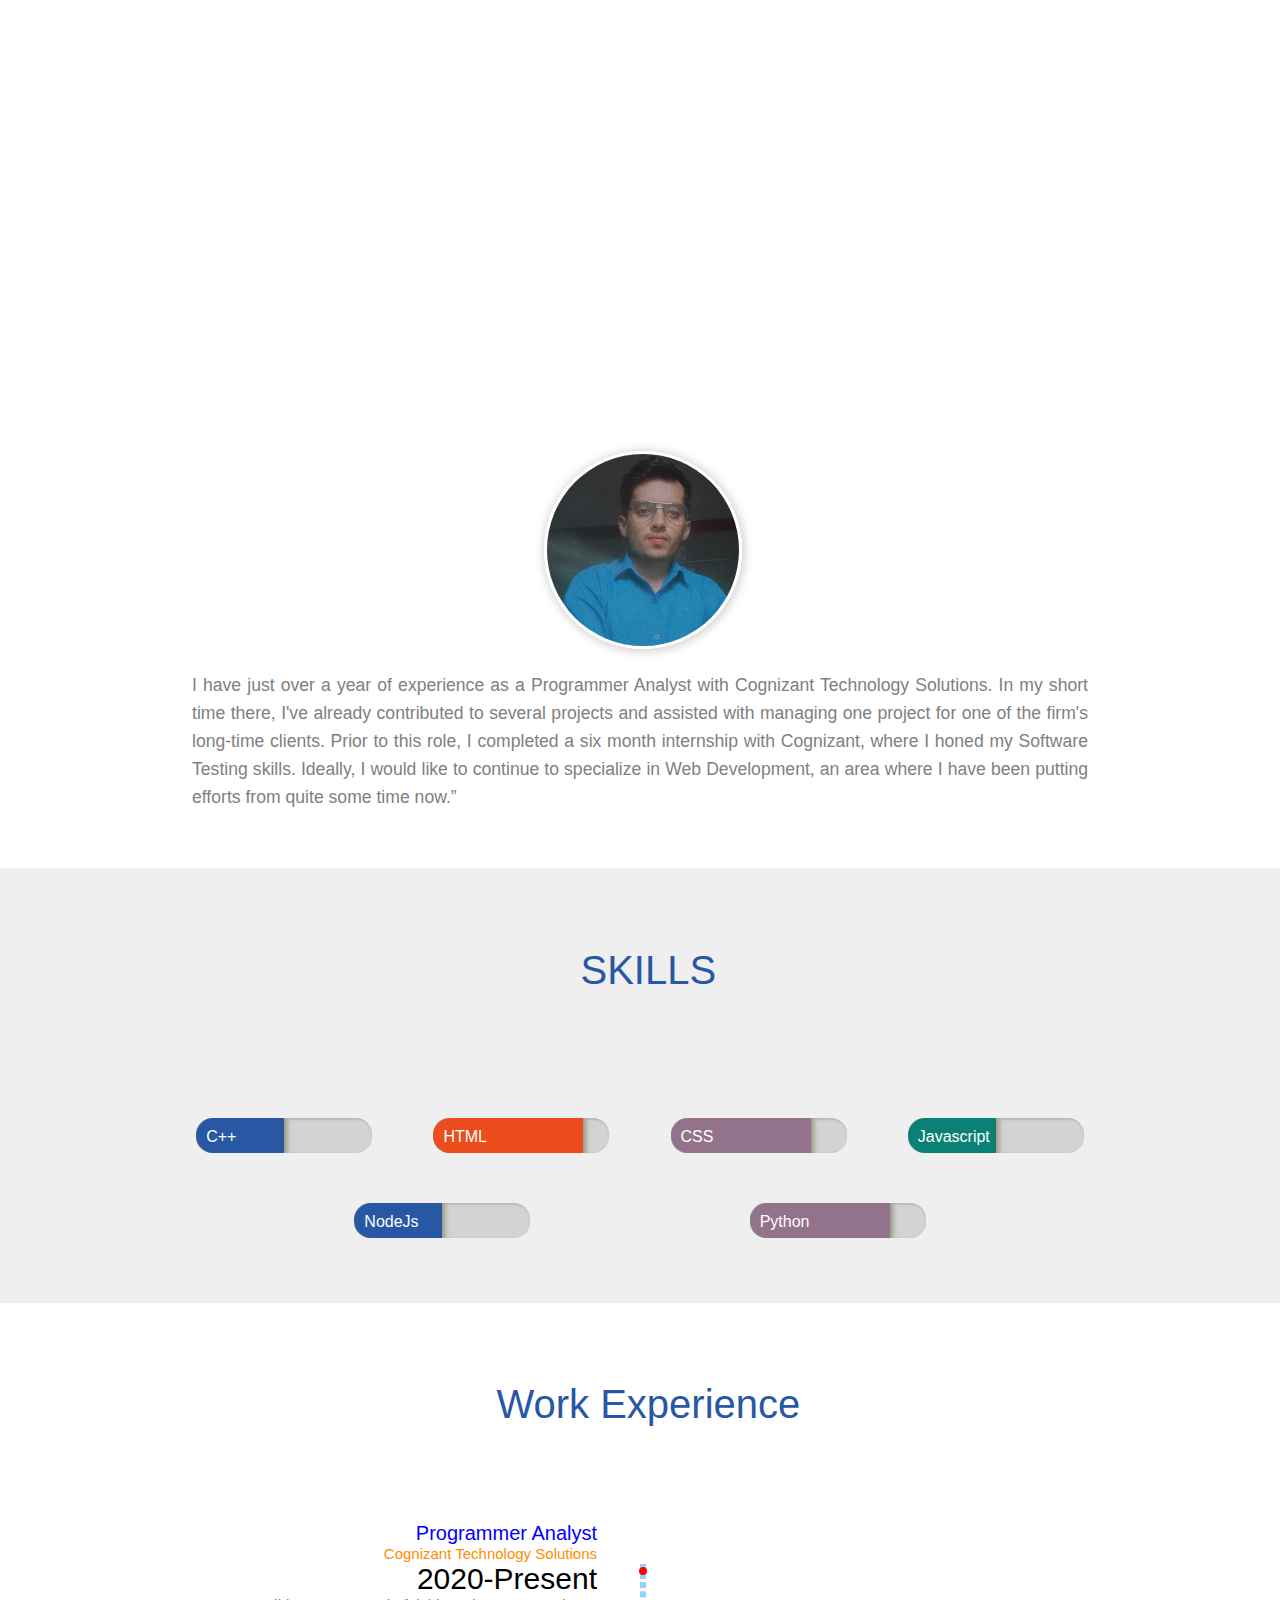
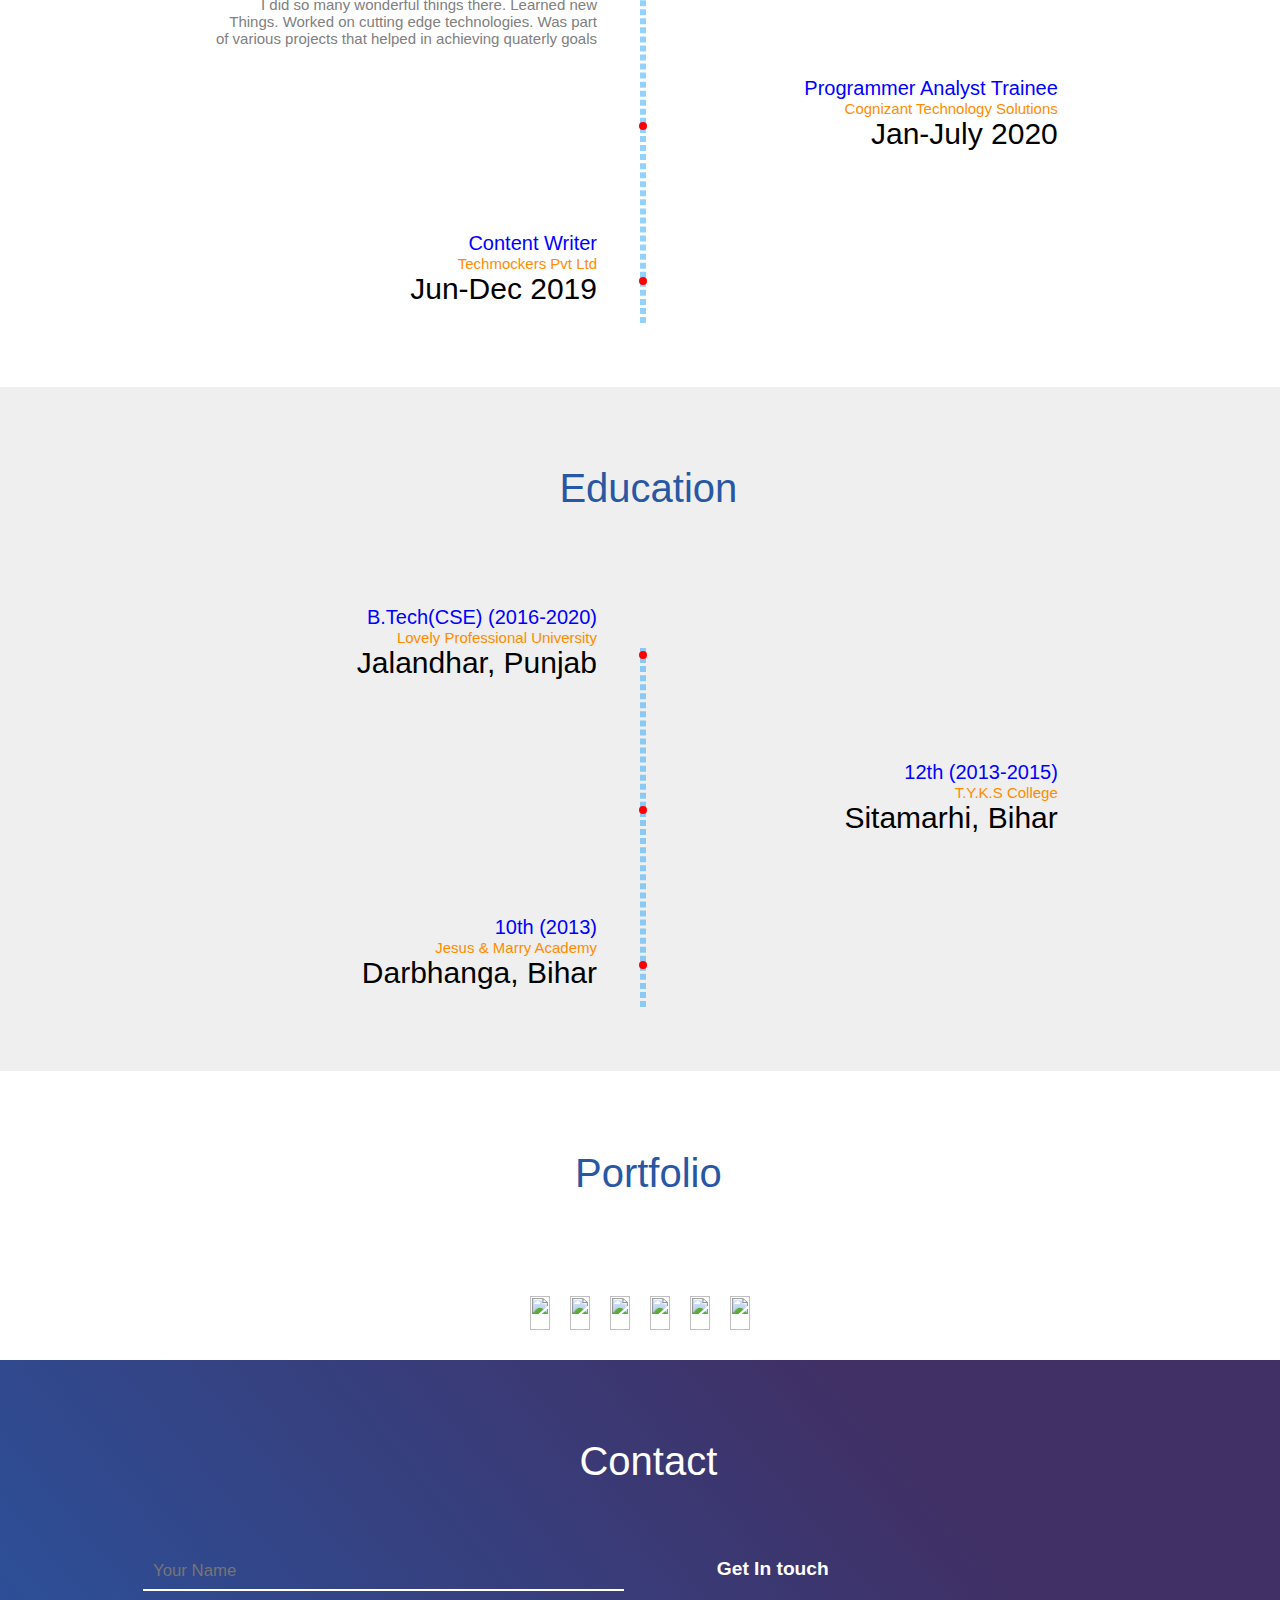
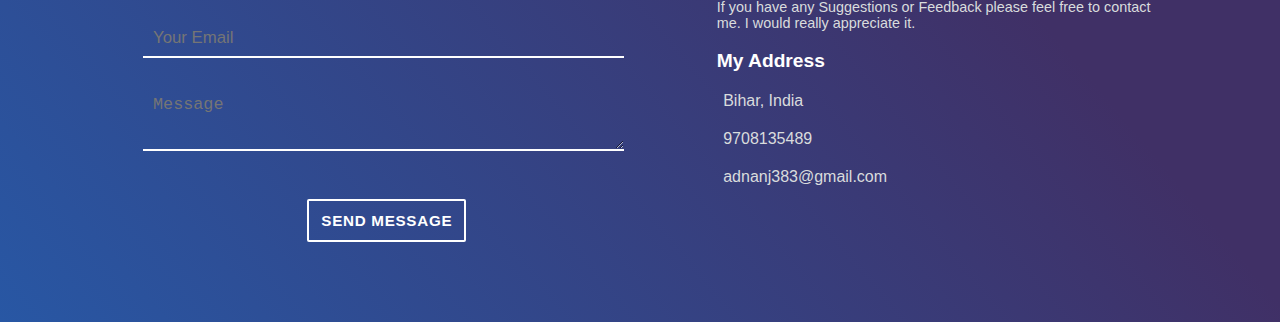
==== index.html @ f99e41be "My portfolio" ====
<!DOCTYPE html>
<html>
<head>
    <title>
        Adnan Jawed
    </title>
    <link rel="stylesheet" type="text/css" href="style.css"> 

    <link rel="stylesheet" href="https://use.fontawesome.com/releases/v5.5.0/css/all.css" integrity="sha384-B4dIYHKNBt8Bc12p+WXckhzcICo0wtJAoU8YZTY5qE0Id1GSseTk6S+L3BlXeVIU" crossorigin="anonymous">

</head>
<body>

    <header id="body-header">
        <nav>

            <ul class="horizontal-list text-center nav-menu">
                <li>
                    <a href="#"> Home </a>
                </li>
                <li>
                    <a href="#about"> About </a>
                </li>
                <li>
                    <a href="#skills"> Skills </a>
                </li>
                <li>
                    <a href="#experience">Experience</a>
                </li>
                <li>
                    <a href="#education">Education</a>
                </li>
                <li>
                    <a href="#portfolio">Portfolio</a>
                </li>
                <li>
                    <a href="#contact">Contact</a>
                </li>


            </ul>
        </nav>

        <div id="name-social-container">
            <div class="text-center">
                <h1 id="my-name">
                    Adnan Jawed
                </h1>
            </div>
            <div>
                <ul class="horizontal-list text-center social-icons">
                    <li>
                        <a href="https://www.linkedin.com/in/adnan2204/">
                            <i class="fab fa-linkedin-in"></i>
                        </a>
                    </li>

                    <li>
                        <a href="https://stackoverflow.com/users/7710391/adnan-jawed">
                            <i class="fab fa-stack-overflow"></i>
                        </a>
                    </li>

                    <li>
                        <a href="https://www.facebook.com/adnan.jawed.37">
                            <i class="fab fa-facebook-square"></i>
                        </a>
                    </li>
                    <li>
                        <a href="https://github.com/adnanj383">
                            <i class="fab fa-github"></i>
                        </a>
                    </li>


                </ul>

            </div>

        </div>

    </header>
    <main>

        <section id="about">
            <div id ="my-image">
                <img src="image/profilepic.jpg">
            </div>
            <div id="about-para">
            <p>I have just over a year of experience as a Programmer Analyst with Cognizant Technology Solutions. In my short time there, I've already contributed to several projects and assisted with managing one project for one of the firm's long-time clients. Prior to this role, I completed a six month internship with Cognizant, where I honed my Software Testing skills. Ideally, I would like to continue to specialize in Web Development, an area where I have been putting efforts from quite some time now.”
            </p>
        </div>

        </section>

        <section id="skills">
            <h1 class="section-heading mb75px ">
                <span>
                    <i class="fas fa-chalkboard-teacher"></i>
                </span>
                <span> SKILLS </span>
            </h1>

            <div class="skills-display">

                <div class="skill-progress">
                    <div class="fifty-percent mb-blue">
                        <div class="skill-name">
                            <span> C++ </span>
                        </div>
                    </div>
                </div>
                <div class="skill-progress">
                    <div class="eighty-five-percent mb-orange">
                        <div class="skill-name">
                            <span> HTML </span>
                        </div>
                    </div>
                </div>
                <div class="skill-progress">
                    <div class="eighty-percent mb-light-purple">
                        <div class="skill-name">
                            <span> CSS </span>
                        </div>
                    </div>
                </div>
                <div class="skill-progress">
                    <div class="fifty-percent mb-teal">
                        <div class="skill-name">
                            <span> Javascript </span>
                        </div>
                    </div>
                </div>
                <div class="skill-progress">
                    <div class="fifty-percent mb-blue">
                        <div class="skill-name">
                            <span> NodeJs </span>
                        </div>
                    </div>
                </div>
                <div class="skill-progress">
                    <div class="eighty-percent mb-light-purple">
                        <div class="skill-name">
                            <span> Python </span>
                        </div>
                    </div>
                </div>

            </div>

        </section>


        <section id="experience">
            <h1 class = "section-heading mb75px">
                <span>
                    <i class="fas fa-briefcase"></i>
                </span>
                <span>Work Experience </span>
            </h1>
            <div class ="timeline">
                <div class ="timeline-box">
                    <div class ="position">Programmer Analyst</div>
                    <div class="company">Cognizant Technology Solutions</div>
                    <div class="period">2020-Present</div>
                    <div class="desc">I did so many wonderful things there. Learned new Things. Worked on cutting edge technologies. Was part of various projects that helped in achieving quaterly goals</div>
                </div>
                <div class ="timeline-box">
                    <div class="position">Programmer Analyst Trainee</div>
                    <div class="company">Cognizant Technology Solutions</div>
                    <div class="period">Jan-July 2020</div>
                    <div class="desc"></div>
                </div>
                <div class ="timeline-box">
                    <div class="position">Content Writer</div>
                    <div class="company">Techmockers Pvt Ltd</div>
                    <div class="period">Jun-Dec 2019</div>
                    <div class="desc"></div>
                </div>
                <div class = "timeline-divider">
                    <div class="timeline-traveller">
                        <i class="fas fa-plane"></i>
                </div>
            </div>

        </section>

        <section id="education">
             <h1 class = "section-heading mb75px">
                <span>
                    <i class="fas fa-graduation-cap"></i>
                </span>
                <span>Education </span>
            </h1>
            <div class ="timeline">
                <div class ="timeline-box">
                    <div class="position">B.Tech(CSE) (2016-2020)</div>
                    <div class="company">Lovely Professional University</div>
                    <div class="period">Jalandhar, Punjab</div>
                </div>
                <div class ="timeline-box">
                    <div class="position">12th (2013-2015)</div>
                    <div class="company">T.Y.K.S College</div>
                    <div class="period">Sitamarhi, Bihar</div>
                </div>
                <div class ="timeline-box">
                    <div class="position">10th (2013)</div>
                    <div class=company>Jesus & Marry Academy</div>
                    <div class="period">Darbhanga, Bihar</div>
                </div>
                <div class = "timeline-divider">
                    <div class="timeline-traveller">
                       <i class="fas fa-car-side"></i>
                </div>
            </div>


        </section>

        <section id="portfolio">
             <h1 class="section-heading mb75px">
                <span>
                    <i class="fas fa-th-list"></i>
                </span>
                <span> Portfolio </span>
            </h1>

            <div id="portfolio-container">

                <div class="portfolio-image-container">
                    <img src="https://ninjasfiles.s3.amazonaws.com/asset_0000000000000025_1550237330_codezen_2.png">
                    <div class="portfolio-details">
                        <p>
                            Write here basic details about the project.
                        </p>
                    </div>

                </div>
                <div class="portfolio-image-container">
                    <img src="https://ninjasfiles.s3.amazonaws.com/asset_0000000000000025_1550237330_codezen_2.png">
                    <div class="portfolio-details">
                        <p>
                            Write here basic details about the project.
                        </p>
                    </div>

                </div>
                <div class="portfolio-image-container">
                    <img src="https://ninjasfiles.s3.amazonaws.com/asset_0000000000000025_1550237330_codezen_2.png">
                    <div class="portfolio-details">
                        <p>
                            Write here basic details about the project.
                        </p>
                    </div>

                </div>
                <div class="portfolio-image-container">
                    <img src="https://ninjasfiles.s3.amazonaws.com/asset_0000000000000024_1550237299_codezen.png">
                    <div class="portfolio-details">
                        <p>
                            Write here basic details about the project.
                        </p>
                    </div>

                </div>
                <div class="portfolio-image-container">
                    <img src="https://ninjasfiles.s3.amazonaws.com/asset_0000000000000024_1550237299_codezen.png">
                    <div class="portfolio-details">
                        <p>
                            Write here basic details about the project.
                        </p>
                    </div>

                </div>
                <div class="portfolio-image-container">
                    <img src="https://ninjasfiles.s3.amazonaws.com/asset_0000000000000024_1550237299_codezen.png">
                    <div class="portfolio-details">
                        <p>
                            Write here basic details about the project.
                        </p>
                    </div>

                </div>

            </div>
        </section>

        </section>
            <section id="contact">
            <h1 class="section-heading mb50px">
                <span>
                    <i class="far fa-address-card"></i>
                </span>
                <span> Contact </span>
            </h1>
            <div id="contact-container">

                <div id="contact-form-container">
                    <form id="contact-form">
                        <input id="input-name" name="name" type="text" placeholder="Your Name">
                        <input id="input-email" name="input-email" type="text" required placeholder="Your Email">
                        <textarea id="input-message" name="input-message" rows="2" cols=40 placeholder="Message"></textarea>
                        <button class="sub-btn" type="submit">SEND MESSAGE</button>
                    </form>
                </div>
                <div id="my-details-container">

                    <h3> Get In touch </h3>
                    <p> If you have any Suggestions or Feedback please feel free to contact me.
                    I would really appreciate it. </p>

                    <h3> My Address </h3>
                    <div class="my-details-info-container">
                        <i class="fas fa-map-marker-alt"></i>
                        <span>Bihar, India</span>
                    </div>
                    <div class="my-details-info-container">
                        <i class="fas fa-mobile-alt"></i>
                        <span>9708135489</span>
                    </div>
                    <div class="my-details-info-container">
                        <i class="far fa-envelope"></i>
                        <span>adnanj383@gmail.com</span>
                    </div>
                </div>
            </div>

            <div class="text-center social-icons">

                <ul class="horizontal-list">

                    <li>
                        <a href="https://www.linkedin.com/in/adnan2204/">
                            <i class="fab fa-linkedin-in"></i>
                        </a>
                    </li>

                    <li>
                        <a href="https://stackoverflow.com/users/7710391/adnan-jawed">
                            <i class="fab fa-stack-overflow"></i>
                        </a>
                    </li>

                    <li>
                        <a href="https://www.facebook.com/adnan.jawed.37">
                            <i class="fab fa-facebook-square"></i>
                        </a>
                    </li>
                    <li>
                        <a href="https://github.com/adnanj383">
                            <i class="fab fa-github"></i>
                        </a>
                    </li>
                </ul>
            </div>
        </section>

    </main>

</body>
</html>
---- style.css ----
body {
    margin: 0px;
    font-family: sans-serif;
    font-size: 30px;
}



/* Body Header */

#body-header {
    height: 65vh;
    opacity: 0.8;
    background-image: url(https://ninjasfiles.s3.amazonaws.com/asset_0000000000000020_1549743985_macbook_mouse.jpg);
    background-size: cover;
    background-position: center;
    background-attachment: fixed;
    padding-top: 1.2rem;
}



/* Horizontal Lists */

.horizontal-list {
    list-style: none;
    padding-left: 0px;
    margin: 0px;
}

.horizontal-list li {
    display: inline-block;
    margin: 0px 8px 8px 0px;
    font-weight: 100;
    font-size: 0.9rem;
}

.horizontal-list li a {
    color: white;
    text-decoration: none;
}

.nav-menu li a {
    transition: color 0.5s, border-bottom 4s;
}

.nav-menu li a:hover {
    color: lightgrey;
    border-bottom: 1px solid black;
}

.text-center {
    text-align: center;
}



/* Name and Social Icons*/

#name-social-container {
    margin-top: 20vh;
}

#my-name {
    font-size: 3rem;
    letter-spacing: 0.1rem;
    color: white;
    font-weight: 700;
    margin-bottom: 0.5rem;
}

.social-icons li a i {
    /*color: red;*/
    padding: 10px;
    font-size: 1rem;
    border-radius: 50%;
}

.social-icons li a i:hover {
    box-shadow: 0px 0px 6px 4px rgba(230, 196, 196, 0.3);
}



/*Section Classes*/

section {
    width: 100%;
    /*height: 75vh;*/
    display: flex;
    flex-direction: column;
    align-items: center;
}

section:nth-child(2n) {
    background-color: #9e9b9b29;
}

section:nth-child(2n + 1) {
    background-color: white;
}

.section-heading {
    width: auto;
    padding: 20px 10px 10px;
    font-weight: 400;
}

.section-heading span {
    font-size: 40px;
    color: #2857a4;
    display: inline-block;
    padding-top: 10px;
    margin-right: 0.5rem;
}



/*About Section*/

#about {
    height: auto;
    width: 100%;
    position: relative;
    margin-bottom: 30px;
}

#my-image {
    height: 12rem;
    width: 12rem;
    margin: auto;
    margin-top: -17vh;
}

#my-image img {
    height: 100%;
    width: 100%;
    border-radius: 50%;
    border: 3px solid white;
    box-shadow: 1px 1px 10px 2px lightgrey;
}

#about-para {
    padding: 10px;
    width: 70%;
    text-align: justify;
    color: grey;
    line-height: 28px;
    font-size: 1.1rem;
    margin: auto;
}



/*Skills Section*/

.skills-display {
    width: 75%;
    padding: 10px;
    margin-bottom: 30px;
    display: flex;
    flex-wrap: wrap;
    justify-content: space-evenly;
}

.skill-progress {
    width: 11rem;
    height: 2.2rem;
    background-color: lightgrey;
    border-radius: 1rem;
    box-shadow: 1px 1px 2px 1px #b9b9b9 inset;
    margin: 25px;
    overflow: hidden;
}

.skill-progress > div {
    border-radius: 20px 0px 0px 20px;
    box-shadow: 1px 1px 5px 2px #989882;
}

.skill-name span {
    color: white;
    font-size: 1rem;
    margin-left: 10px;
    vertical-align: middle;
}
/*Timeline*/
.timeline{
	position: relative;
	width: 75%;
	/*border: 2px solid black;*/
}
.timeline-box{
	position: relative;
	margin: 5px;
	width: 40%;
	left:5%;
	min-height: 150px;
	/*border:2px solid black;*/
	/*background: linear-gradient(pink,red);*/
	font-family: sans-serif;
    font-size: 30px;
}
.position{
	text-align: right;
	color: blue;
	font-size: 20px;
}
.company{
	text-align: right;
	color: #FF8C00;
	font-size: 15px;
}
.period{
	text-align:right;
	color: black; 
}
.desc{
	text-indent: justify;
	text-align: right;
	color: grey;
	font-size: 15px;
}

.timeline-box:nth-child(2n){
	left: 53%;
	
}
.timeline-box:nth-child(2n+1)::after{
	content: '';
	position: absolute;
	top: 30%;
	right:-13%;
	border-radius: 50%;
	width: 0.5rem;
	height: 0.5rem;
	background-color: red;
	z-index: 1;

}
.timeline-box:nth-child(2n)::after{
	content: '';
	position: absolute;
	top: 30%;
	left:-9%;
	border-radius: 50%;
	width: 0.5rem;
	height: 0.5rem;
	background-color: red;
	z-index: 1;

}
.timeline-divider{
	position: absolute;
	height: 75%;
	width: 0;
	border: 3px dashed #0096fa6b;
	top:10%;
	left:50%;
}
@media screen and (max-width: 600px){
	.timeline-divider{
		left:5%;
	}
	.timeline-box{
		left: 12% !important; 
		width: 80%;
	}
	.timeline-box:nth-child(2n+1)::after{
		left: -12%;
	}
	.timeline-box:nth-child(2n)::after{
		left: -12%;
	}
	/*.timeline-box:nth-child(2n){
		left: 12%;
	}*/
}
.timeline-traveller{
	position: sticky;
	top: 30%;
	transform: rotate(90deg);
	z-index: 2;
}





/* Portfolio Section */

#portfolio-container {
    box-sizing: border-box;
    display: flex;
    flex-wrap: wrap;
    padding: 0 50px;
    margin-bottom: 20px;
    justify-content: space-around;
}

.portfolio-image-container {
    max-width: 300px;
    overflow: hidden;
    margin: 10px;
    background-size: cover;
    background-repeat: no-repeat;
    position: relative;
}

.portfolio-image-container img {
    width: 100%;
    height: 100%;
}

.portfolio-details {
    transition: all 0.5s ease-in-out;
    position: absolute;
    top: 0;
    left: 0;
    height: 100%;
    color: transparent;
    text-align: center;
    padding: 10px;
}

.portfolio-image-container:hover {
    box-shadow: 0 0 20px #74ADC8;
}

.portfolio-image-container:hover .portfolio-details {
    background-color: #80808078;
    color: white;
}



/* Common Margin Classes */

.mb75px {
    margin-bottom: 75px;
}



/*common color classes */

.text-highlight {
    color: #2857a4;
    font-weight: 600;

}



/* setting background-color */

.mb-blue {
    background-color: #2857a4;
}

.mb-orange {
    background-color: #ec4d1c;
}

.mb-teal {
    background-color: #0b8176;
}

.mb-light-purple {
    background-color: #93738c;
}



/*Percentage Classes */

.eighty-five-percent {
    height: inherit;
    width: 85%;
}

.eighty-percent {
    height: inherit;
    width: 80%;
}

.fifty-percent {
    height: inherit;
    width: 50%;
}
/* Contact Form */

#contact {
    background-color: #0abcf9;
    background-image: linear-gradient(50deg, #2857a4 0%, #403066 74%);
    color: white;
    padding-bottom: 40px;
}

#contact h1,
#contact h1 span {
    color: white;
}

#contact-form {
    margin-left: 20%;
}

#contact-container {
    display: flex;
}

#my-details-container {
    width: 35%;
    margin-left: 6%;
}

#my-details-container h3 {
    color: white;
    font-weight: 550;
    font-size: 1.2rem;
}

#contact-form-container {
    width: 50%;
}

#my-details-container p {
    color: #d9dcdd;
    font-size: 0.9rem;
}

.my-details-info-container {
    margin-bottom: 20px;
    color: #d9dcdd;
    font-size: 1rem;
}

.my-details-info-container span {
    margin-left: 0.4rem;
}

.my-details-info-container i {
    color: white;
}

.my-details-icon {
    width: 1rem;
    height: 1rem;
    vertical-align: bottom;
    margin-right: 0.5rem;
}


#contact-form input,
textarea {
    max-width: 90%;
    margin: 15px;
    padding: 4px 10px;
    border: 0px solid transparent;
    border-bottom: 2px solid white;
    color: #d9dcdd;
    background: transparent;
    width: 90%;
    line-height: 1.6;
    font-size: 1.05rem;
}

#contact-form button[type="submit"] {
    background: transparent;
    font-size: 0.95rem;
    border: 2px solid white;
    margin-top: 5%;
    margin-left: 35%;
    border-radius: 2px;
    color: white;
    font-family: sans-serif;
    font-weight: 700;
    letter-spacing: 0.046875em;
    line-height: 1;
    padding: 0.8em 0.8em 0.78em;
    text-transform: uppercase;
}

#contact-form button:hover {
    background: white;
    color: #13386fe0;
}

#contact .social-icons li a i {
    font-size: 1.2rem;
    margin: 40px 10px 10px;
    padding: 10px 14px 20px 10px;

}

input:focus,
select:focus,
textarea:focus,
button:focus {
    outline: none;
}
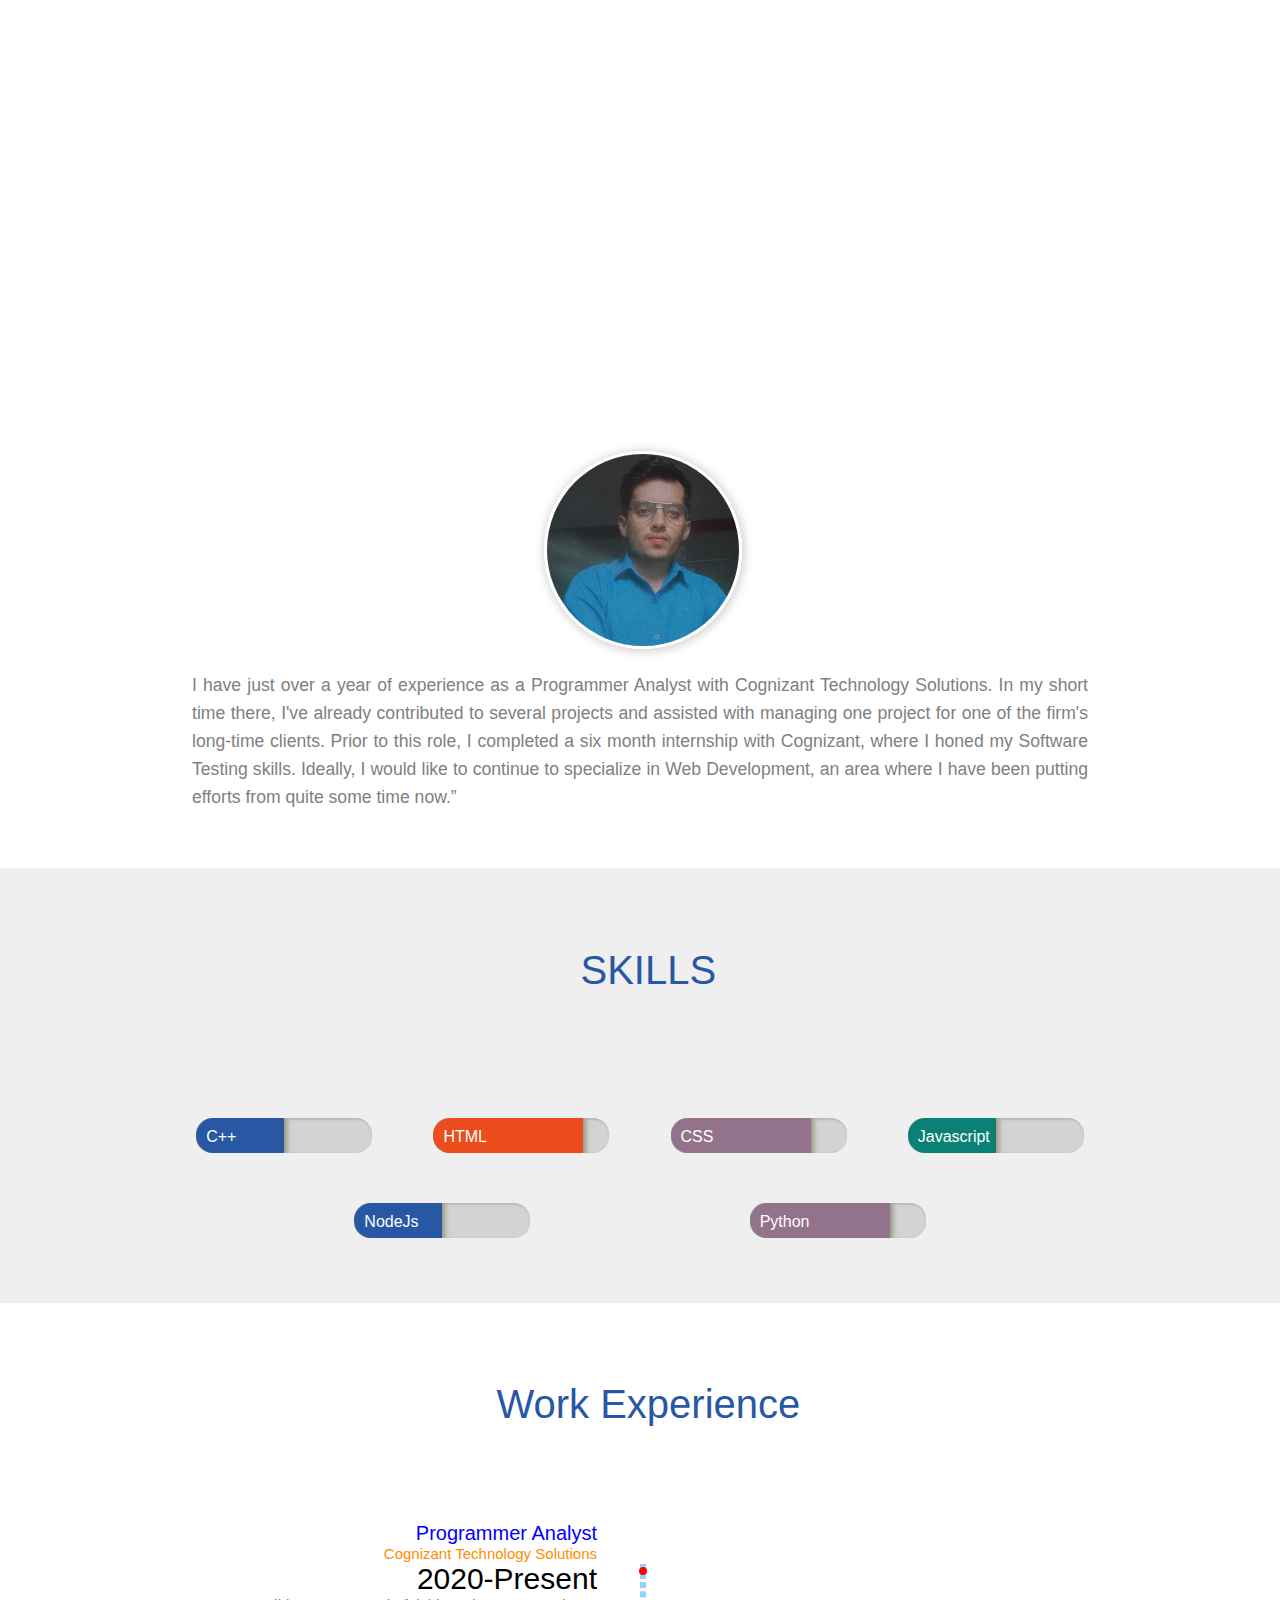
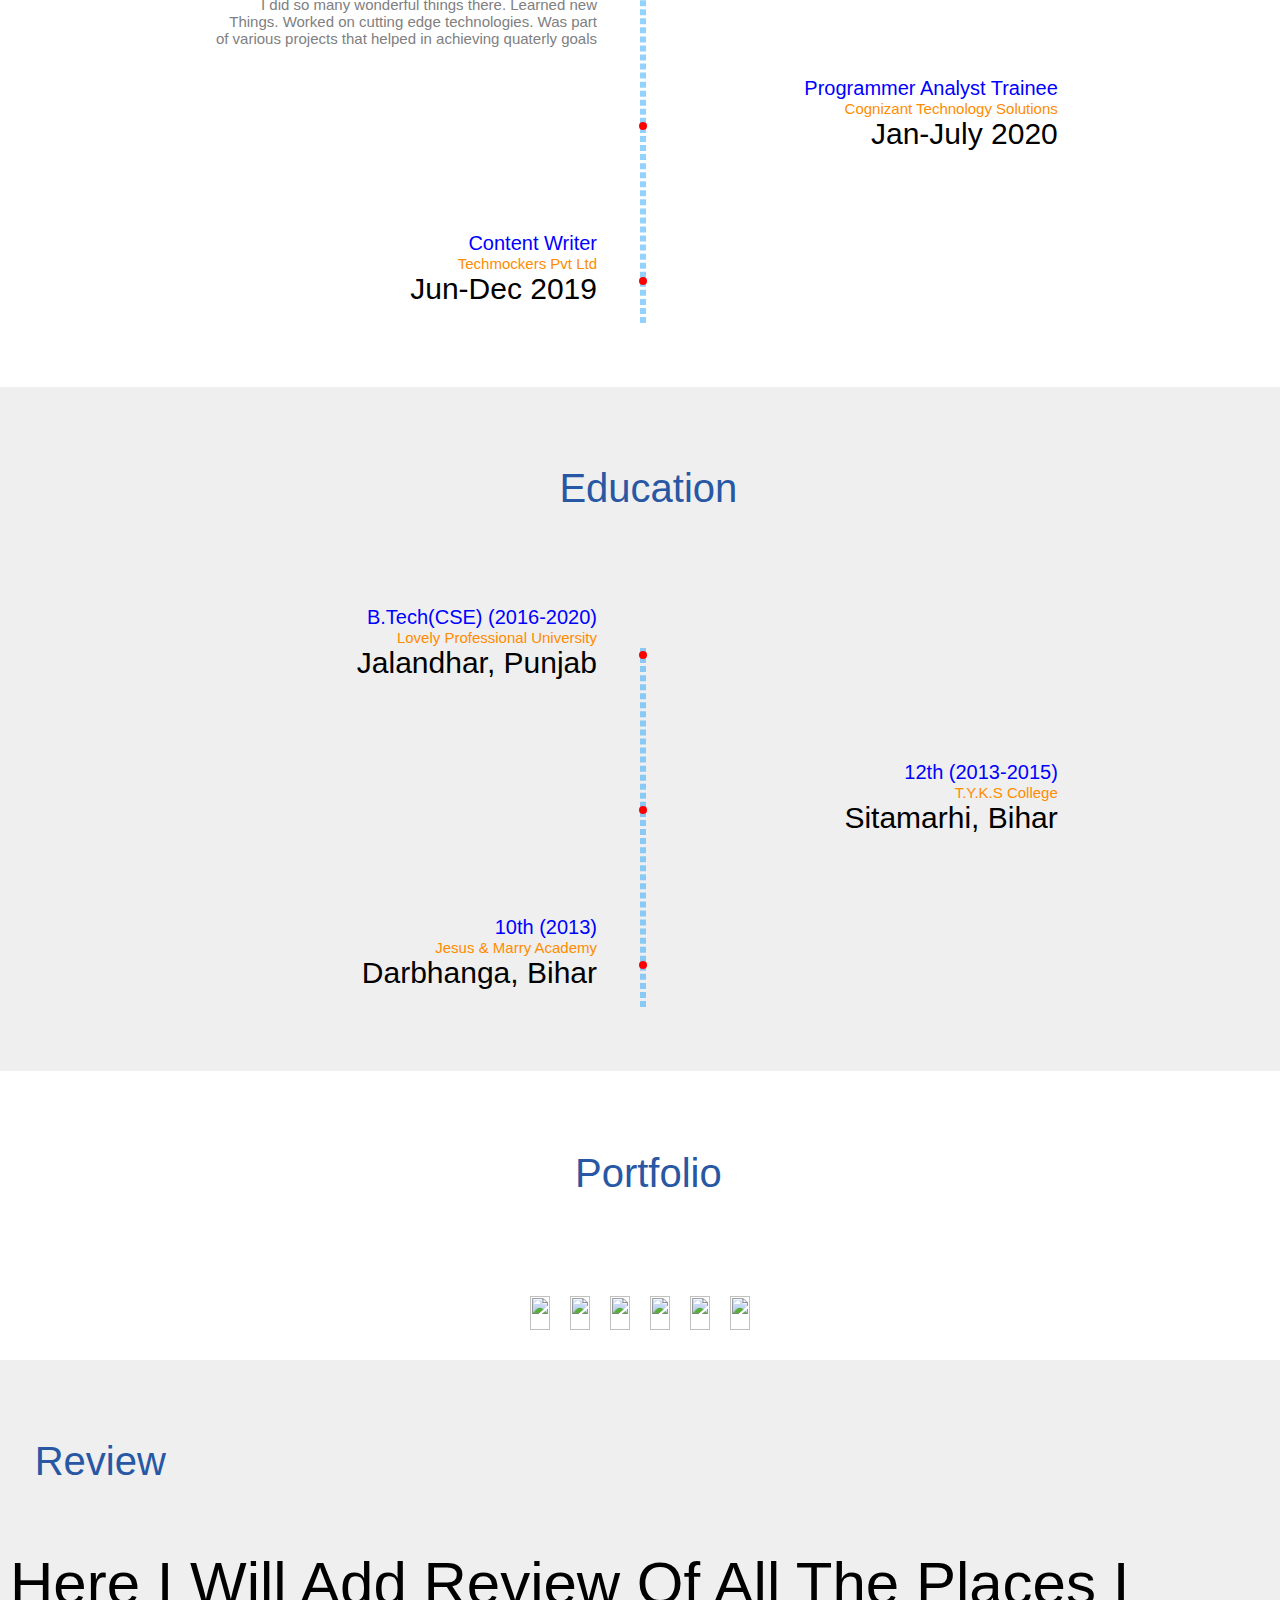
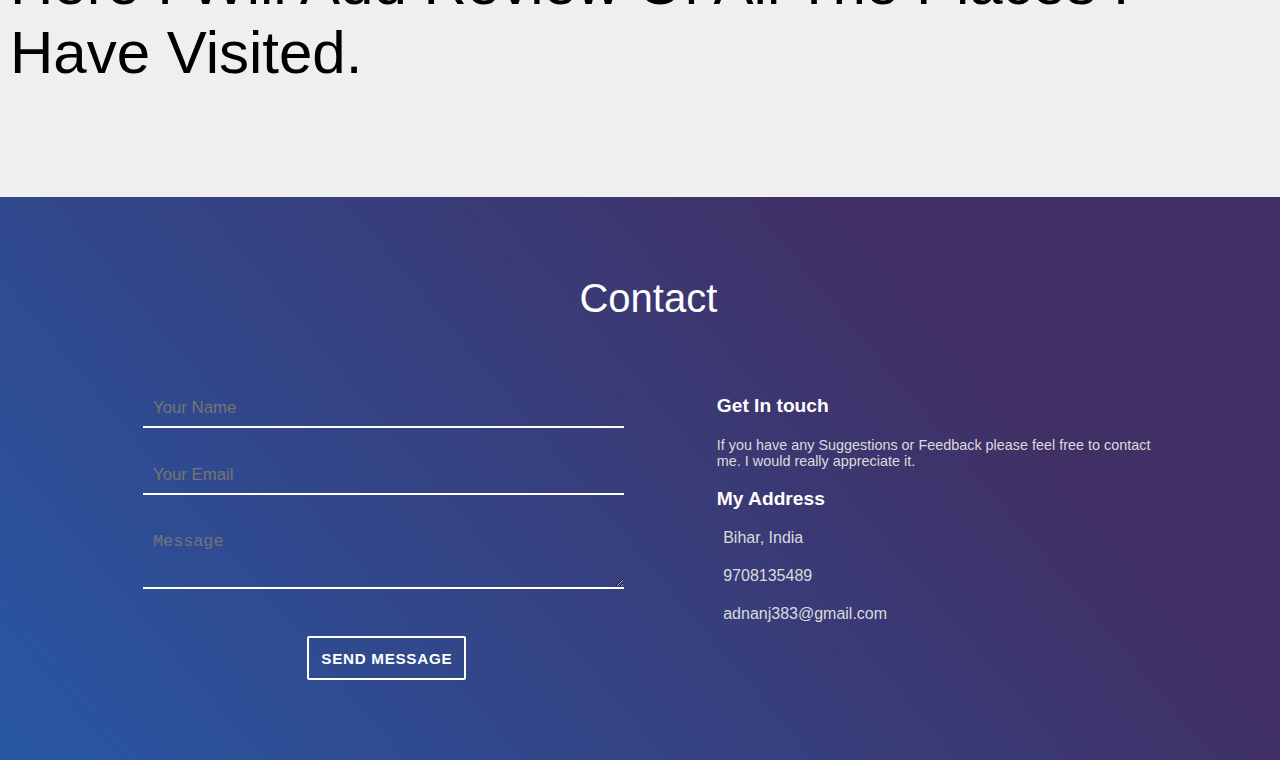
==== commit 67a97693: "Adding review Section" ====
--- a/index.html
+++ b/index.html
@@ -34,6 +34,9 @@
                     <a href="#portfolio">Portfolio</a>
                 </li>
                 <li>
+                    <a href = "#review">Review</a>
+                </li>
+                <li>
                     <a href="#contact">Contact</a>
                 </li>
 
@@ -285,6 +288,19 @@
             </div>
         </section>
 
+            <section id = "review">
+                <h1 class = "section-heading mb50px">
+                    <span>
+                        <i class = "far fa-address-card"></i>
+                    </span>
+                    <span>Review</span>
+                    <div>
+                        <p>
+                            Here I Will Add Review Of All The Places I Have Visited.
+                        </p>
+                    </div>
+                </h1>
+            </section>
         </section>
             <section id="contact">
             <h1 class="section-heading mb50px">
@@ -292,6 +308,7 @@
                     <i class="far fa-address-card"></i>
                 </span>
                 <span> Contact </span>
+                
             </h1>
             <div id="contact-container">
 
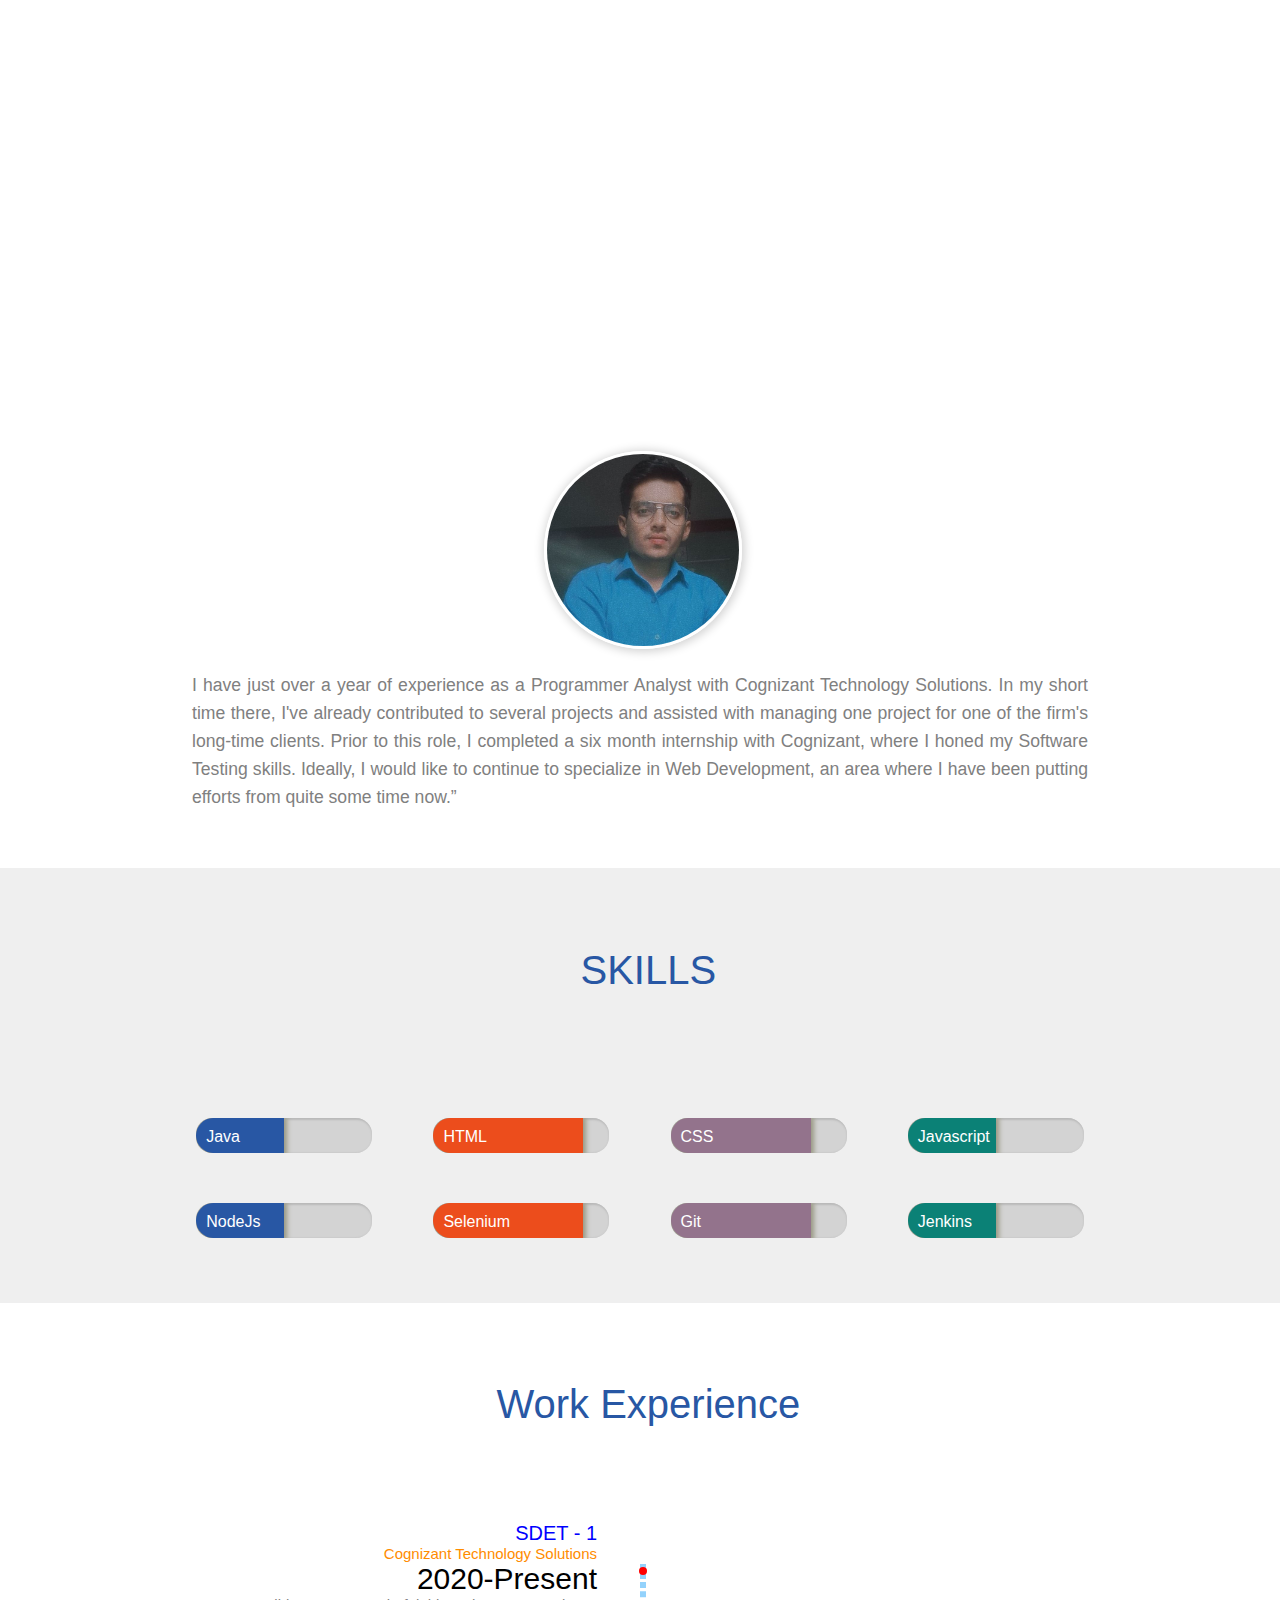
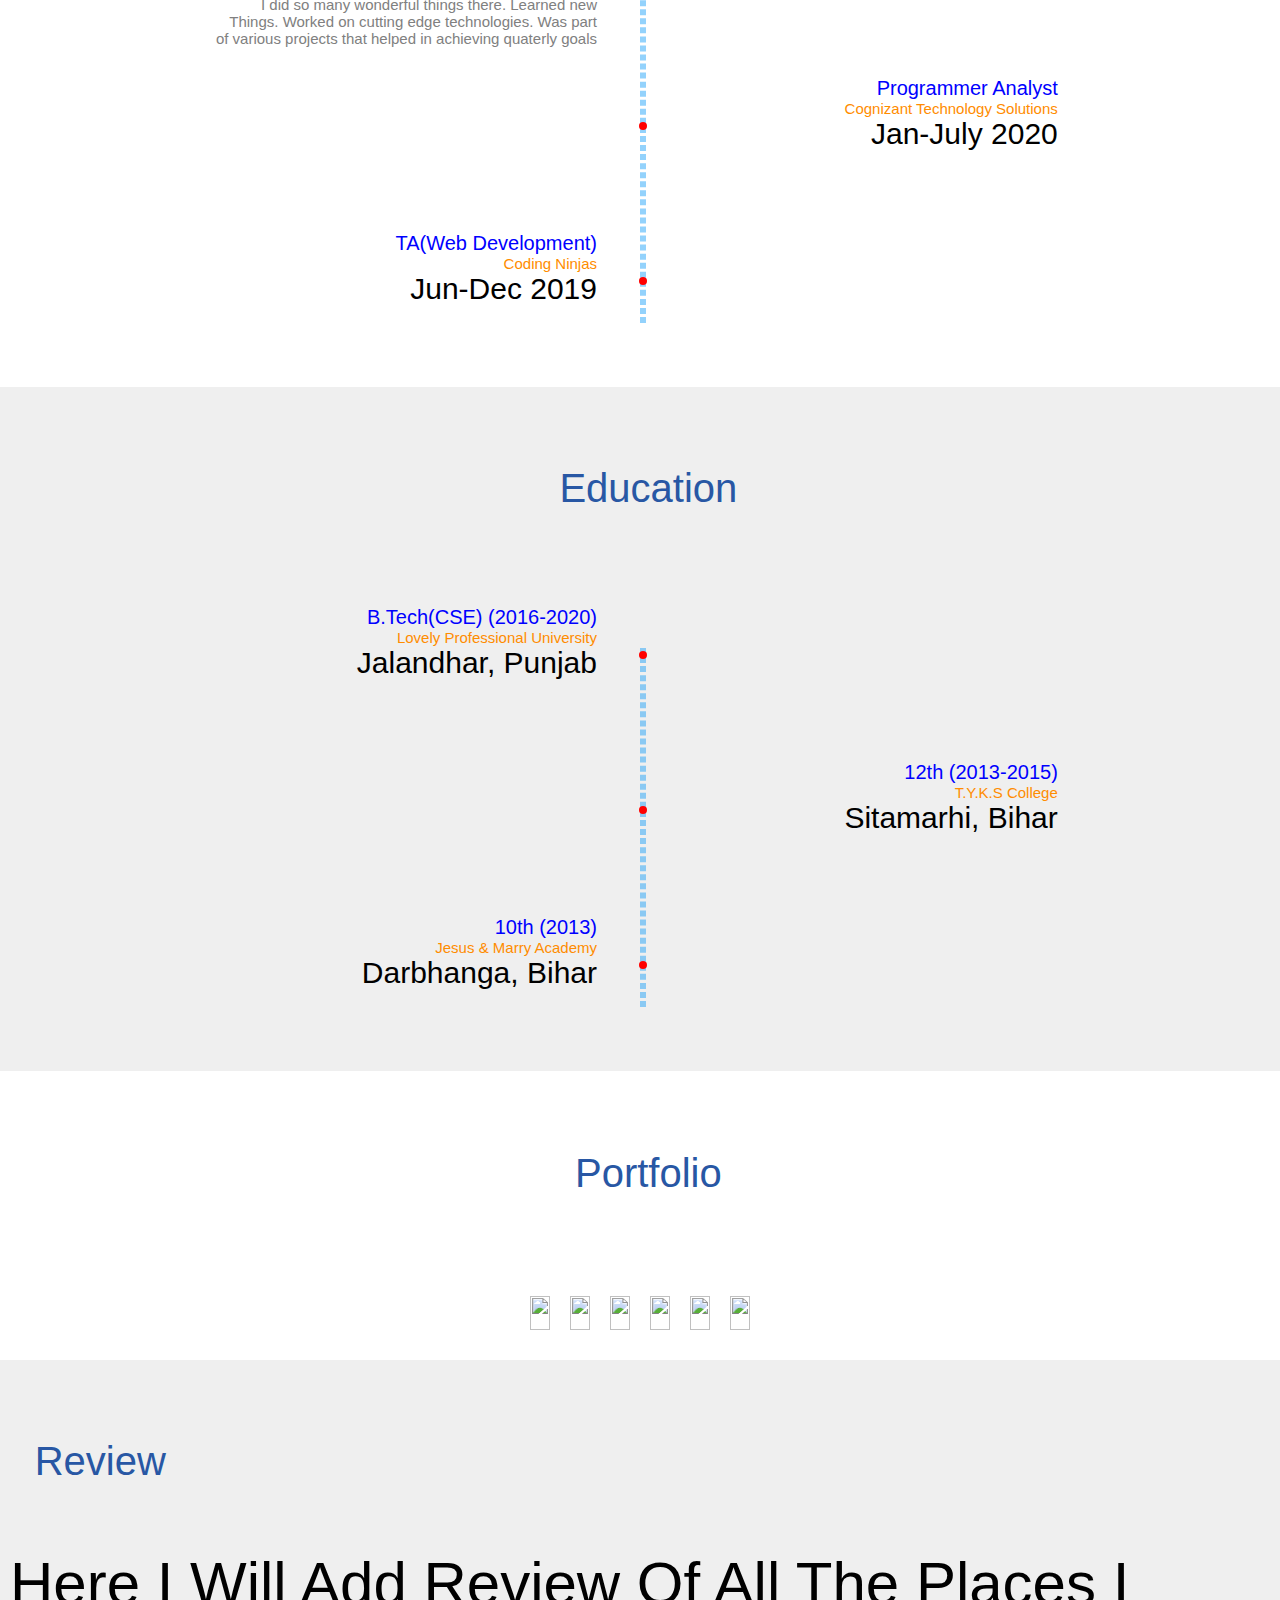
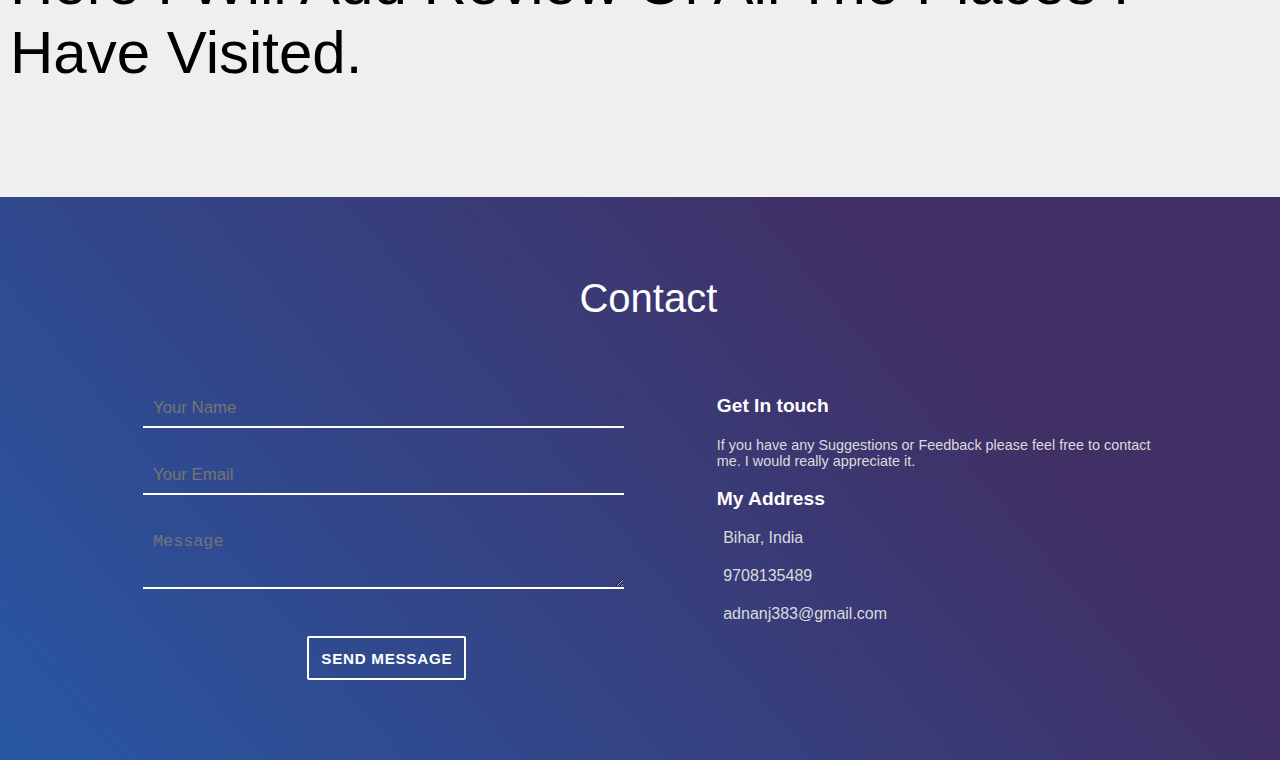
==== commit ed29cd31: "Updated Skills and Experience" ====
--- a/index.html
+++ b/index.html
@@ -109,7 +109,7 @@
                 <div class="skill-progress">
                     <div class="fifty-percent mb-blue">
                         <div class="skill-name">
-                            <span> C++ </span>
+                            <span> Java </span>
                         </div>
                     </div>
                 </div>
@@ -142,9 +142,23 @@
                     </div>
                 </div>
                 <div class="skill-progress">
+                    <div class="eighty-five-percent mb-orange">
+                        <div class="skill-name">
+                            <span> Selenium </span>
+                        </div>
+                    </div>
+                </div>
+                <div class="skill-progress">
                     <div class="eighty-percent mb-light-purple">
                         <div class="skill-name">
-                            <span> Python </span>
+                            <span> Git </span>
+                        </div>
+                    </div>
+                </div>
+                <div class="skill-progress">
+                    <div class="fifty-percent mb-teal">
+                        <div class="skill-name">
+                            <span> Jenkins </span>
                         </div>
                     </div>
                 </div>
@@ -163,20 +177,20 @@
             </h1>
             <div class ="timeline">
                 <div class ="timeline-box">
-                    <div class ="position">Programmer Analyst</div>
+                    <div class ="position">SDET - 1</div>
                     <div class="company">Cognizant Technology Solutions</div>
                     <div class="period">2020-Present</div>
                     <div class="desc">I did so many wonderful things there. Learned new Things. Worked on cutting edge technologies. Was part of various projects that helped in achieving quaterly goals</div>
                 </div>
                 <div class ="timeline-box">
-                    <div class="position">Programmer Analyst Trainee</div>
+                    <div class="position">Programmer Analyst</div>
                     <div class="company">Cognizant Technology Solutions</div>
                     <div class="period">Jan-July 2020</div>
                     <div class="desc"></div>
                 </div>
                 <div class ="timeline-box">
-                    <div class="position">Content Writer</div>
-                    <div class="company">Techmockers Pvt Ltd</div>
+                    <div class="position">TA(Web Development)</div>
+                    <div class="company">Coding Ninjas</div>
                     <div class="period">Jun-Dec 2019</div>
                     <div class="desc"></div>
                 </div>
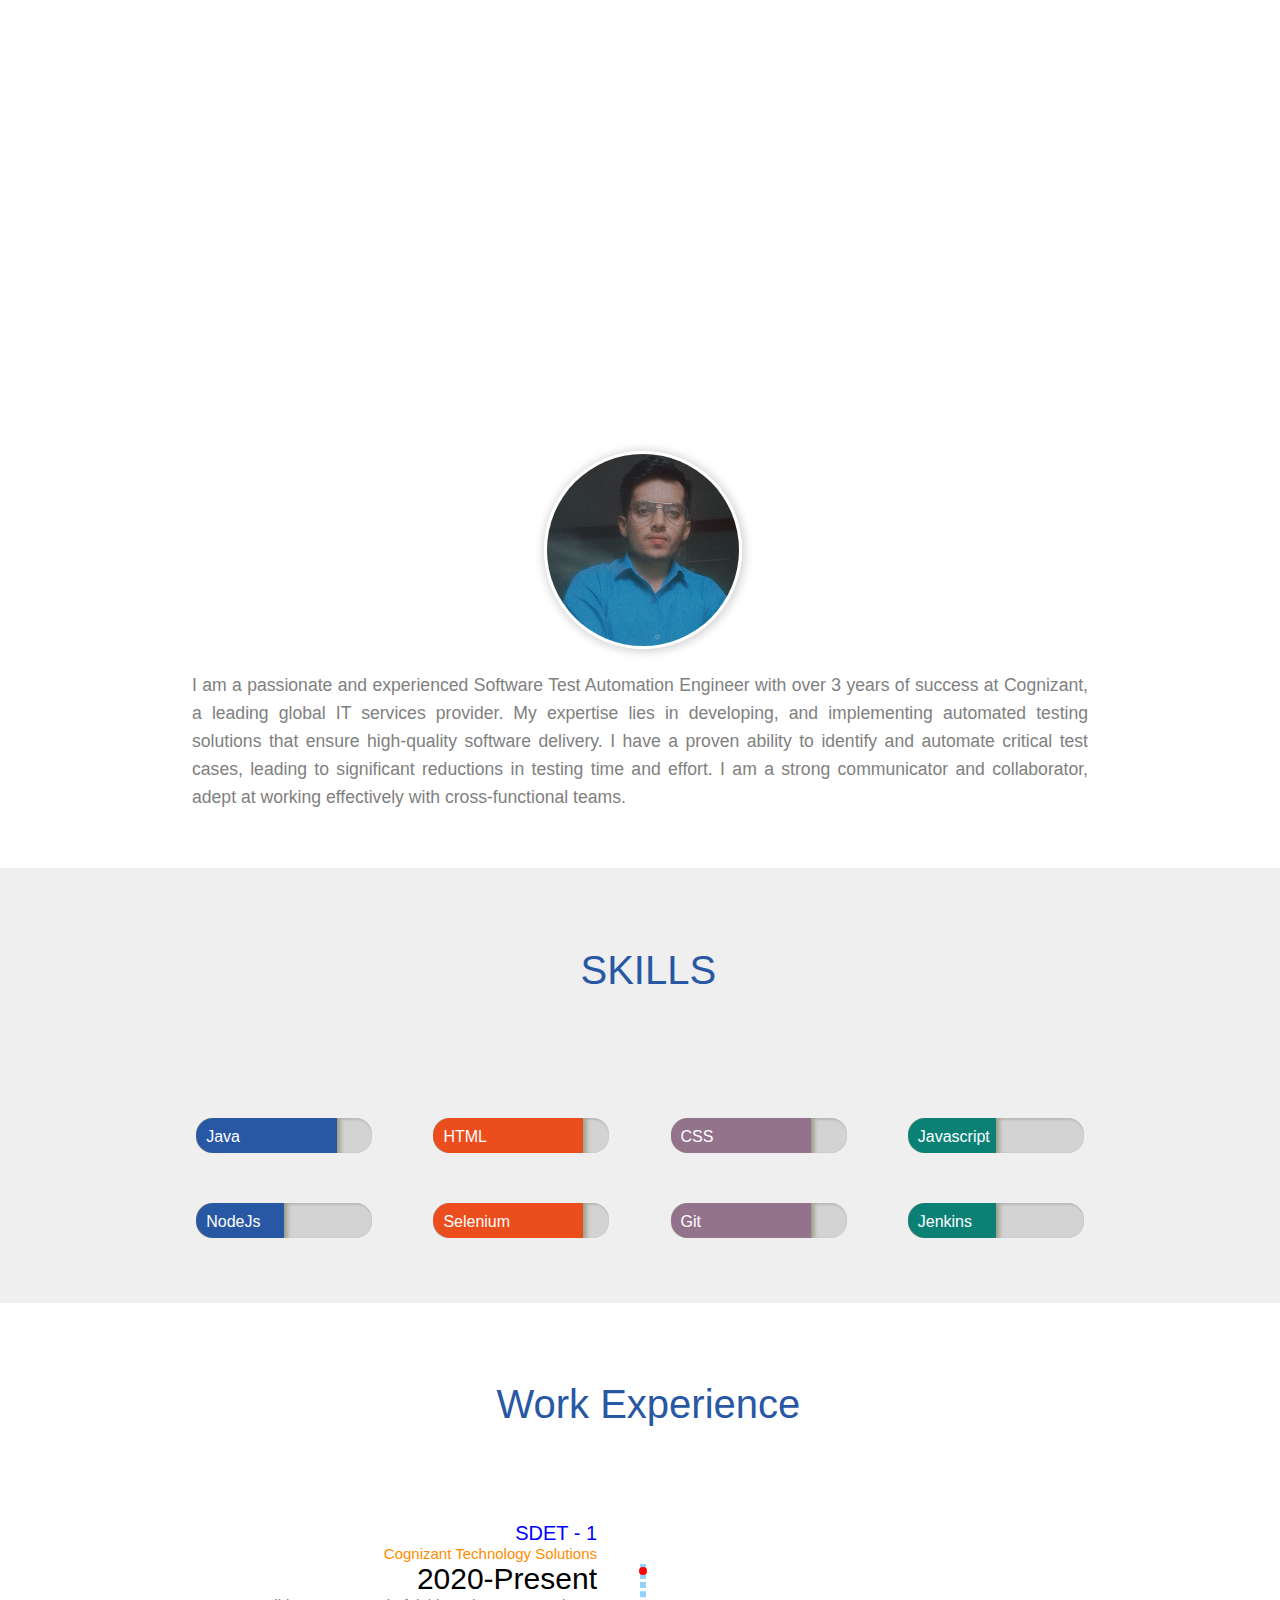
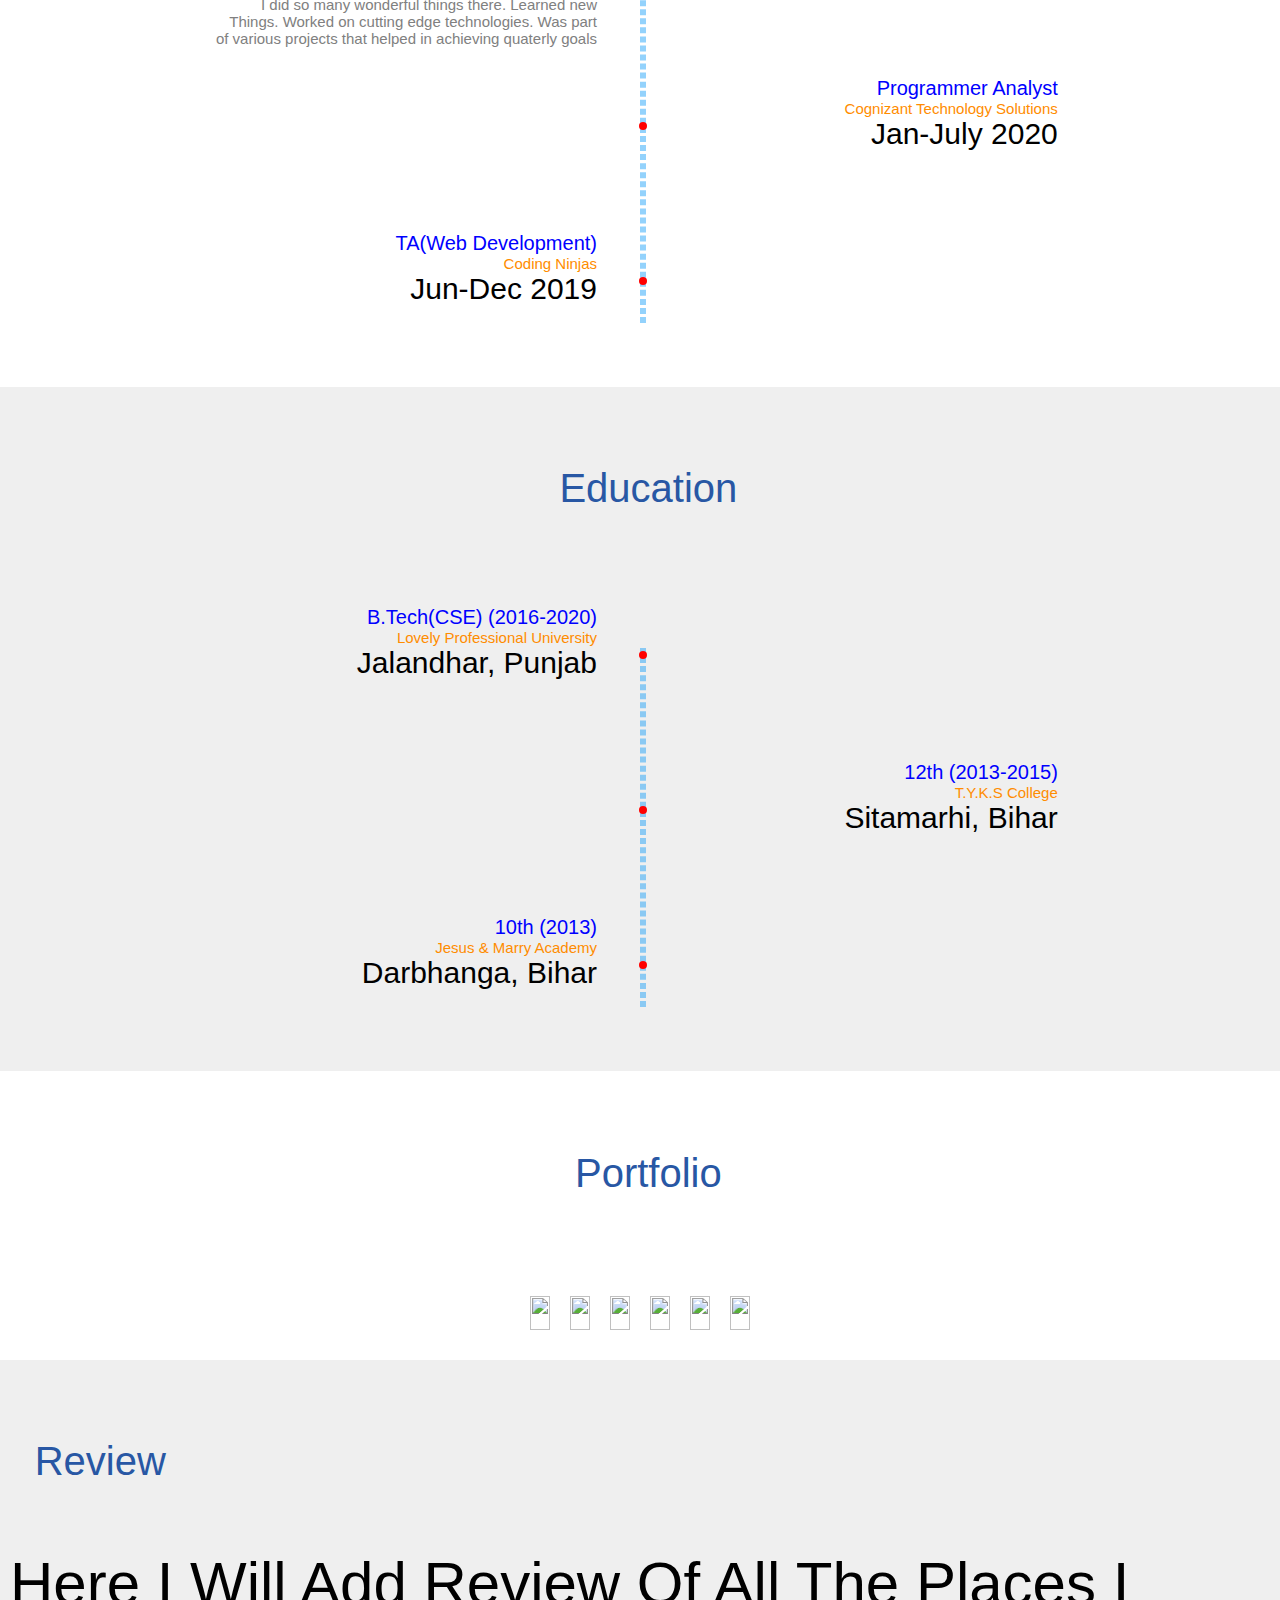
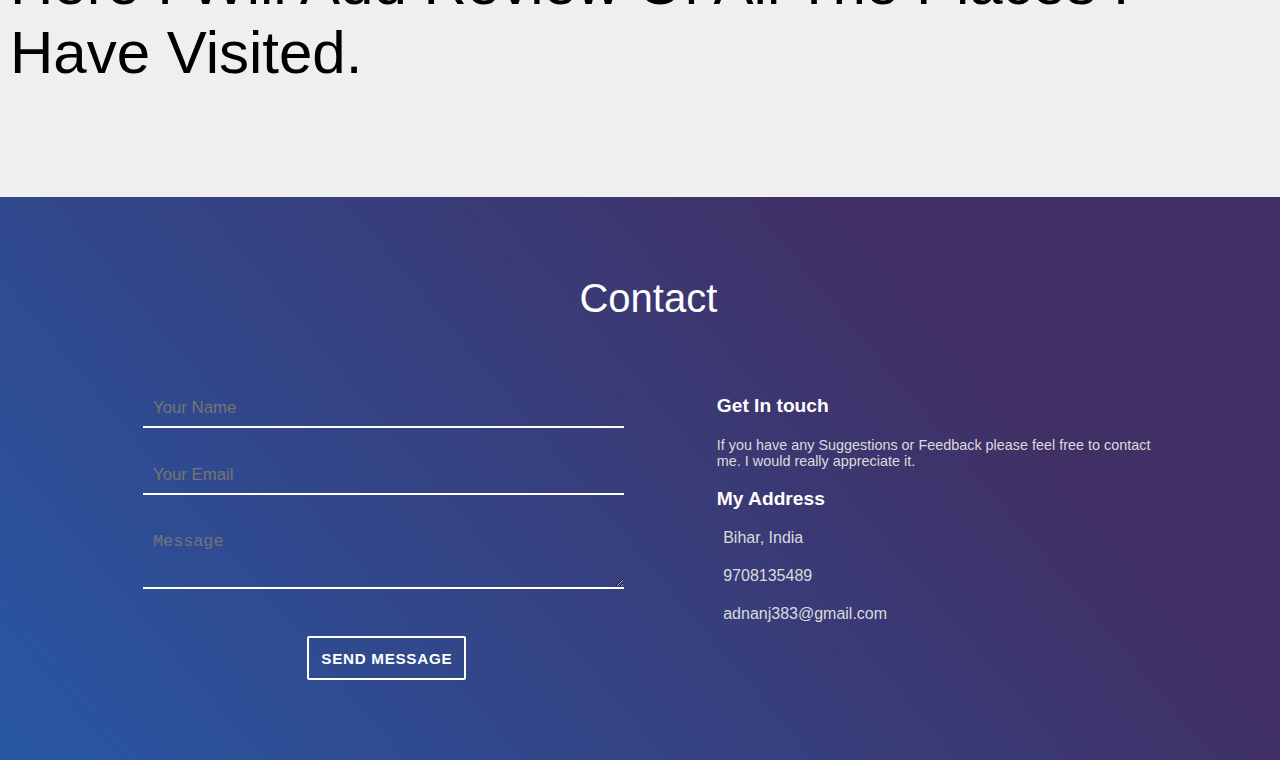
==== commit 9080c508: "Updating About Details" ====
--- a/index.html
+++ b/index.html
@@ -90,7 +90,8 @@
                 <img src="image/profilepic.jpg">
             </div>
             <div id="about-para">
-            <p>I have just over a year of experience as a Programmer Analyst with Cognizant Technology Solutions. In my short time there, I've already contributed to several projects and assisted with managing one project for one of the firm's long-time clients. Prior to this role, I completed a six month internship with Cognizant, where I honed my Software Testing skills. Ideally, I would like to continue to specialize in Web Development, an area where I have been putting efforts from quite some time now.”
+            <p>I am a passionate and experienced Software Test Automation Engineer with over 3 years of success at Cognizant, a leading global IT services provider. My expertise lies in developing, and implementing automated testing solutions that ensure high-quality software delivery.
+            I have a proven ability to identify and automate critical test cases, leading to significant reductions in testing time and effort. I am a strong communicator and collaborator, adept at working effectively with cross-functional teams.
             </p>
         </div>
 
@@ -107,7 +108,7 @@
             <div class="skills-display">
 
                 <div class="skill-progress">
-                    <div class="fifty-percent mb-blue">
+                    <div class="eighty-percent mb-blue">
                         <div class="skill-name">
                             <span> Java </span>
                         </div>
